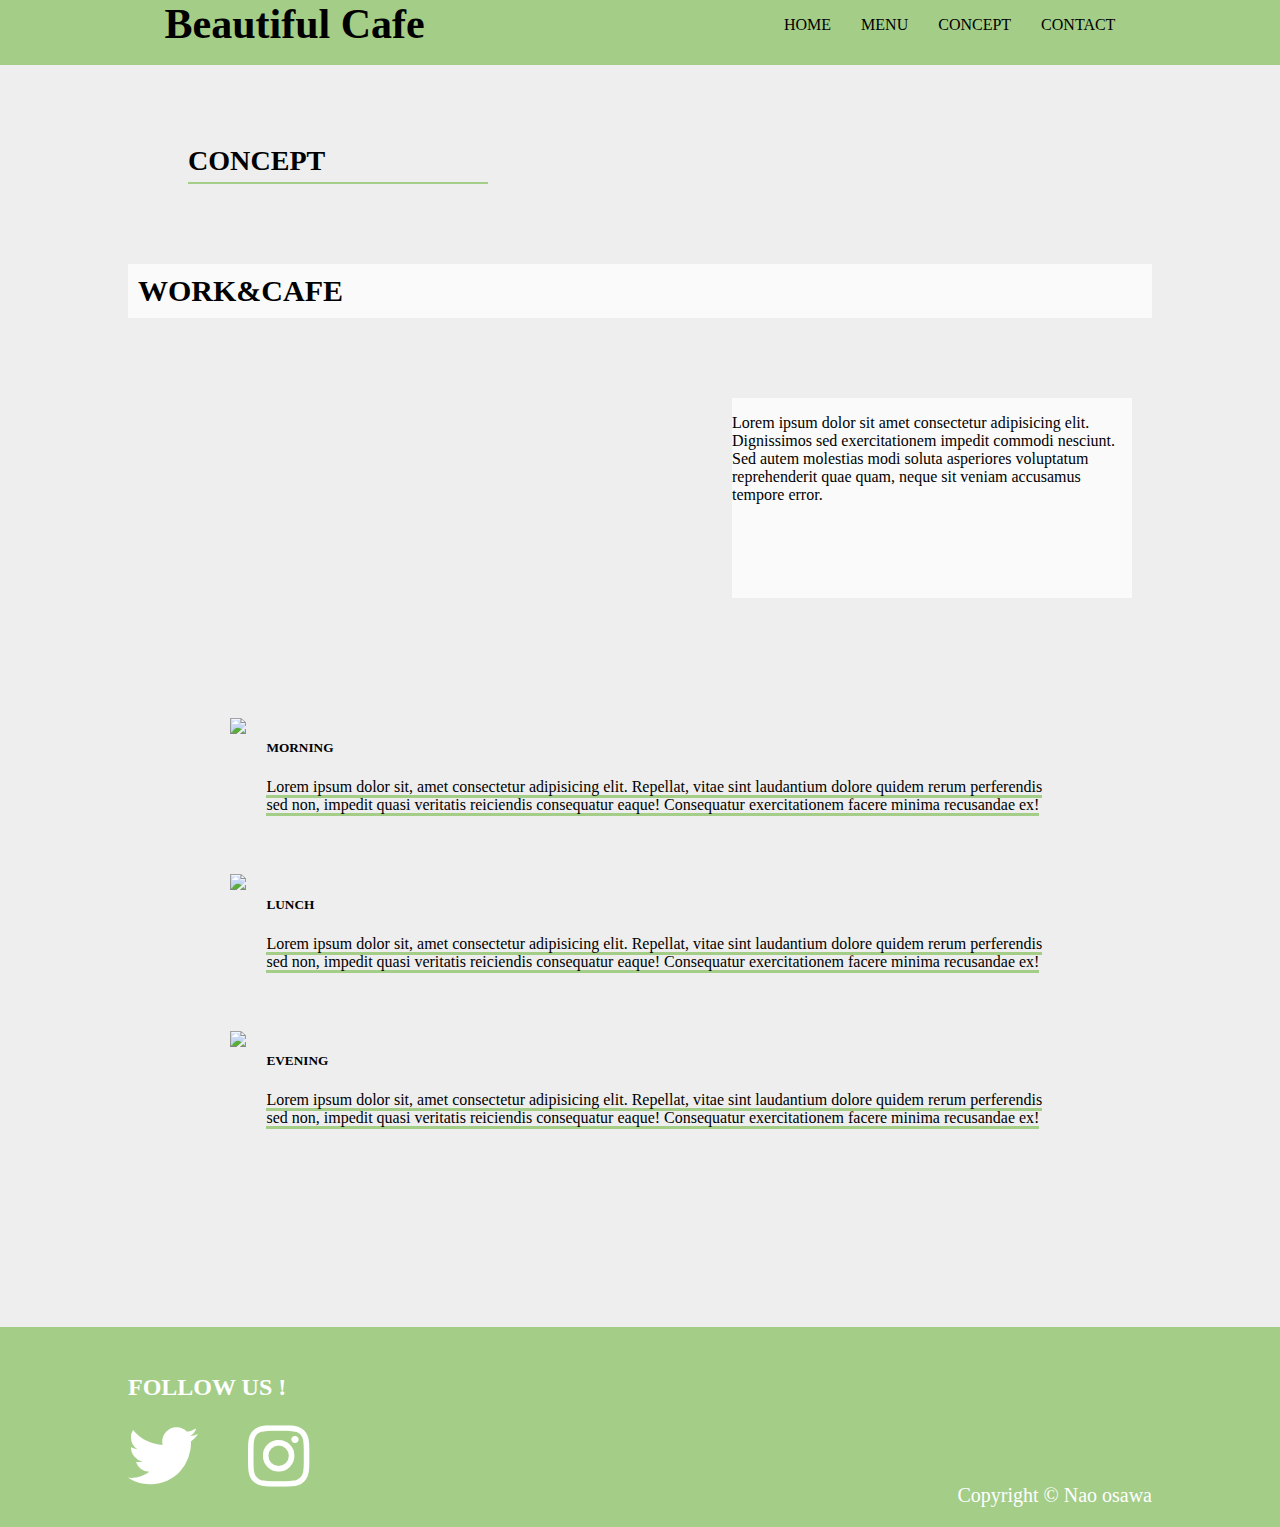
==== about.html @ cf1f88cb "Add files via upload" ====
<!DOCTYPE html>
<html lang="en">
<head>
  <meta charset="UTF-8">
  <meta name="viewport" content="width=device-width, initial-scale=1.0">
  <link rel="stylesheet" href="style.css">
  <link rel="stylesheet" href="responsive.css">
  <link href="https://use.fontawesome.com/releases/v5.6.1/css/all.css" rel="stylesheet">
  <title>CONTACT</title>
</head>
<body>
  <header id="home">
    <div class="h-bottom">
      <a href="index.html" class="h-title">Beautiful Cafe</a>
      <div class="header-hide">
        <label class="min-menu" for="min-menu"><i class="fas fa-bars menu-icon"></i></label>
        <input type="checkbox" id="min-menu">
        <div class="menu-hide">
          <ul>
            <a href="index.html"><li>HOME</li></a>
            <a href="menu.html"><li>MENU</li></a>
            <a href="about.html"><li>CONCEPT</li></a>
            <a href="contact.html"><li>CONTACT</li></a>
            <li class="m-sns"><a href="#">
              <i class="fab fa-twitter m-instagram"></i>
            </a>
            <a href="#">
              <i class="fab fa-instagram m-twitter"></i>
            </a></li>
          </ul>
        </div>
      </div>
      <nav>
        <ul>
          <a href="index.html"><li>HOME</li></a>
          <a href="menu.html"><li>MENU</li></a>
          <a href="about.html"><li>CONCEPT</li></a>
          <a href="contact.html"><li>CONTACT</li></a>
        </ul>
      </nav>
    </div>
  </header>
  <div class="container">
    <div class="sub-title">
      <h3>CONCEPT</h3>
    </div>
    <div class="c-header">
      <h3>WORK&CAFE</h3>
      <div class="c-header-back">
        <div class="c-taxt-box">
          <p>Lorem ipsum dolor sit amet consectetur adipisicing elit. Dignissimos sed exercitationem impedit commodi nesciunt. Sed autem molestias modi soluta asperiores voluptatum reprehenderit quae quam, neque sit veniam accusamus tempore error.</p>
        </div>
      </div>
    </div>

    <section class="c-container">
      <div class="about-time">
        <img src="./image/c-morning.jpg">
        <div class="c-left">
          <h5>MORNING</h5>
          <a>Lorem ipsum dolor sit, amet consectetur adipisicing elit. Repellat, vitae sint laudantium dolore quidem rerum perferendis sed non, impedit quasi veritatis reiciendis consequatur eaque! Consequatur exercitationem facere minima recusandae ex!</a>
        </div>
      </div>
      <div class="about-time">
        <img src="./image/c-lunch.jpg">
        <div class="c-left">
          <h5>LUNCH</h5>
          <a>Lorem ipsum dolor sit, amet consectetur adipisicing elit. Repellat, vitae sint laudantium dolore quidem rerum perferendis sed non, impedit quasi veritatis reiciendis consequatur eaque! Consequatur exercitationem facere minima recusandae ex!</a>
        </div>
      </div>
      <div class="about-time">
        <img src="./image/c-beer.jpg">
        <div class="c-left">
          <h5>EVENING</h5>
          <a>Lorem ipsum dolor sit, amet consectetur adipisicing elit. Repellat, vitae sint laudantium dolore quidem rerum perferendis sed non, impedit quasi veritatis reiciendis consequatur eaque! Consequatur exercitationem facere minima recusandae ex!</a>
        </div>
      </div>
    </section>

  </div>
  <footer>
    <div class="footer-contents">
      <div class="sns">
        <div class="f-title">FOLLOW US !</div>
        <div class="sns-contents">
            <i class="fab fa-twitter f-twitter"></i>
            <i class="fab fa-instagram f-instagram"></i>
        </div>
      </div>
      <p>Copyright © Nao osawa</p>
    </div>
  </footer>
</body>
</html>
---- style.css ----
body {
  margin: 0;
  /* background-color: #EEE9DD; */
  background-color: rgb(238, 238, 238);
  box-sizing: border-box;
}

.container {
  width: 80%;
  margin: 0 auto 200px auto;
}

.title {
  font-size: 32px;
  font-weight: bold;
  text-align: center;
}

.h-back {
  background-image: url(./image/header.jpg);
  background-size: cover;
  height: 400px;
  display: flex;
  justify-content: flex-end;
}

.header-hide {
  display: none;
}

.min-menu {
  width: 30px;
  height: 30px;
  color: #fff;
  border: 2px solid #fff;
  padding: 10px;
  margin: 10px 10px 0 0;
  display: flex;
  justify-content: center;
  align-items: center;
  cursor: pointer;
}

#min-menu {
  position: absolute;
  left: -1000px;
}

#min-menu:checked  ~ .menu-hide {
  left: 0;
}

.menu-hide {
  position: absolute;
  top: 80px;
  left: -1000px;
  width: 100%;
  background-color:rgba(255, 255, 255, 0.85);
}

.menu-hide ul {
  list-style: none;
  padding: 0;
}

.menu-hide ul a {
  text-decoration: none;
  color: black;
  font-size: 30px;
}

.menu-hide ul li {
  padding: 15px 10px;
}

.menu-hide ul li:hover {
  background-color: rgba(164, 205, 136,.7);
}

.m-sns:hover {
  background-color:rgba(0,0, 0, 0) !important;
}

.m-twitter,.m-instagram {
  font-size: 60px;
}

.m-twitter:hover,.m-instagram:hover {
  opacity: .5;
}


.min-menu:hover {
  background-color: rgba(255, 255, 255, 0.411);
}

.menu-icon {
  font-size: 28px;
}

nav ul a ,.maps-link,.m-contents a,.h-title{
  text-decoration: none;
  color: black;
}

.h-bottom {
  height: 65px;
  display: flex;
  justify-content: space-around;
  margin-bottom: 30px;
}

.h-title {
  font-size: 42px;
  font-weight: bold;
}

nav ul {
  display: flex;
  list-style: none;
  padding: 0;
}

nav ul li {
  margin-left: 30px;
}

nav ul li:hover {
  font-weight: bold;
}

.new {
  width: 650px;
  display: flex;
  border: 10px solid #A4CD88;
  margin: 0 auto;
  padding: 30px;
  margin-bottom: 100px;
}

.new-contents {
  margin-left: 30px;
}

.new-contents h5 {
  font-size: 24px;
}

.new-contents h3 {
  font-size: 24px;
  color: palevioletred;
  font-style: italic;
}

.concept {
  width: 90%;
  height: auto;
  padding: 20px 0px 20px 0;
  display: flex;
  flex-wrap: wrap;
  justify-content: center;
  align-items: center;
  margin: 0 auto 150px auto;
}

.concept h5 {
  font-size: 24px;
  margin-left: 5px;
  display: inline;
}

.concept p {
  position: absolute;
  margin-left: 5px;
}

.c-morning,.c-evening {
  min-width: 340px;
  width: auto;
  height: 300px;
  align-self: flex-start;
}

.morning-img,.evening-img {
  width: 375px;
  height: 300px;
}

.menu {
  width: 80%;
  margin: 0 auto 150px auto;
}

.m-contents {
  margin-top: 40px;
  display: flex;
  flex-wrap: wrap;
  flex-shrink: 0;
  justify-content: space-between;
  flex-grow: 2;
}

.m-contents h5 {
  font-size: 24px;
  font-weight: bold;
  color: rgb(255, 255, 255);
}

.m-drink,.m-morning,.m-sand,.m-pasta,.m-cake,.m-alchol {
  width: 250px;
  height: 250px;
  display: flex;
  padding: 20px;
  justify-content: center;
  align-items: center;
  background-size: contain;
}

.m-drink:hover,.m-morning:hover,.m-sand:hover,.m-pasta:hover,.m-cake:hover,.m-alchol:hover {
  opacity: .7;
  transition: 1s;
}

.m-drink {
  background-image: url(./image/drink.jpg);
  margin-bottom: 30px;
}

.m-morning {
  background-image: url(./image/toast.jpg);
  margin-bottom: 30px;
}

.m-sand {
  background-image: url(./image/sandwich.jpg);
  margin-bottom: 30px;
}

.m-pasta {
  background-image: url(./image/pasta.jpg);
}

.m-cake {
  background-image: url(./image/cake.jpg);
}

.m-alchol {
  background-image: url(./image/alchol.jpg);
}

.shops {
  width: 80%;
  margin: 0 auto;
}

.shop h5 {
  margin:0 0 5px 0;
  letter-spacing: 2px;
  font-size: 18px;
  font-weight: bold;
}

.shop {
  margin-top: 20px;
  display: flex;
  align-items: center;
  justify-content: stretch;
}



.s-left {
  width: 400px;
  height: 250px;
}

.s-right {
  align-self: flex-end;
  display: flex;
  flex-direction:column;
  justify-content: space-evenly;
  width: 100%;
  height: 250px;
  margin-left: 20px;
}

.s-right p {
  margin: 0;
}

.maps {
  height: 120px;
  width: 400px;
}

.maps-link {
  display: none;
  font-size: 16px;
}

.maps-link:hover {
  font-weight: bold;
}

.sns-contents {
  display: flex;
  justify-content: center;
}

.f-twitter:hover,.f-instagram:hover {
  opacity: 0.7;
}

.f-twitter {
  margin-right: 50px;
}

.f-twitter,.f-instagram {
  cursor: pointer;
  color: #fff;
  font-size: 70px;
}

footer {
  height: 200px;
}

.footer-contents {
  height: 100%;
  display: flex;
  justify-content: space-between;
  align-items: center;
  width: 80%;
  margin: 0 auto;
}

.f-title {
  color: #fff;
  font-weight: bold;
  font-size: 24px;
  padding: 10px 0 20px 0;
}

footer p {
  color: #fff;
  font-size: 20px;
  text-align: center;
  align-self: flex-end;
}

.h-bottom,.concept, footer {
  background-color: #A4CD88;
}


/* CONTACTのCSS */

.sub-title {
  margin: 80px 0px 80px 60px;
  border-bottom: 2px solid #A4CD88;
  width: 300px;
  font-size: 24px;
}

.sub-title h3 {
  margin-bottom: 5px;
}

.text-box {
  width: 80%;
  margin: 0 auto;
  border:  3px solid #A4CD88;
  margin-bottom: 50px;
  padding: 20px;
}

form {
  width: 80%;
  margin: 0 auto;
}

.contact-form th {
  height: 60px;
  text-align: left;
  padding-right: 20px;
}

input {
  border:3px solid #A4CD88;
  height:30px;
  width: 250px;
}

textarea {
  border:3px solid #A4CD88;
  height: 200px;
  width: 400px;
}

.button {
  width: 100px;
  background-color: #A4CD88;
}

.button:hover {
  opacity: .7;
}




/* MENUのCSS */

.menu-container {
  width: 60%;
  margin: 0 auto 80px auto;
  display: flex;
  justify-content: space-evenly;
}

.m-box {
  width: 200px;
  height: 200px;
  display: flex;
  justify-content: center;
  align-items: center;
  background-color: #A4CD88;
}

.m-img {
  width: 160px;
  height: 160px;
}

.m-text {
  width: 300px;
}

.m-text h5 {
  margin: 0;
  font-size: 24px;
}

.m-text p {
  line-height: 1.8;
  margin: 0;
}

.m-text-box {
  display: flex;
}

.m-name {
  margin-right: 30px;
}


/* CONCEPTのCSS */

.c-header h3 {
  margin: 0;
  padding: 10px;
  font-size: 30px;
  background-color: rgba(255, 255, 255, 0.712);
}

.c-header-back {
  height: 300px;
  width: 100%;
  background-image: url(./image/work.jpg);
  margin-bottom: 100px;
  display: flex;
  justify-content: flex-end;
  align-items: flex-end;
}

.c-taxt-box {
  width: 400px;
  height: 200px;
  background-color: rgba(255, 255, 255, 0.712);
  margin: 0 20px 20px 0;
}

.c-container {
  width: 80%;
  margin: 0 auto;
}

.about-time {
  display: flex;
  margin-bottom: 60px;
}

.c-left {
  margin-left: 20px;
}

.c-left a {
  border-bottom: 3px solid #A4CD88;
}
---- responsive.css ----
@media screen and (max-width:1000px) {
  .container {
    width: 100%;
  }

  .s-left {
    width: 300px;
    height: auto;
  }

  .maps {
    width: 100%;
  }
}

@media screen and (max-width:800px) {

  .h-back {
    height: 200px;
  }

  .h-title {
    font-size: 24px;
  }

  .new {
    width: 80%;
  }

  .concept {
    width: 100%;
  }

  .c-morning,.c-evening {
    min-width: 50%;
    height: auto;
  }

  .morning-img,.evening-img {
    width: 50%;
    height: auto;
  }
  
}

@media screen and (max-width:800px) {

  .title {
    font-size: 20px;
    font-weight: bold;
  }

  .h-back {
    height: 150px;
  }

  .h-bottom {
    height: 60px;
    justify-content: space-between;
    align-items: center;
  }

  .h-title {
    font-size: 20px;
    margin-left: 10px;
  }

  nav {
    display: none;
  }

  .header-hide {
    display: block;
  }

  .min-menu {
    width: 20px;
    height: 20px;
    margin: 5px 10px 0 0;
  }

  .new {
    width: 80%;
    border: 3px solid #A4CD88;
    padding: 10px;
  }

  .new img {
    width: 30%;
  }

  .menu {
    width: 80%;
  }
  
  .m-drink,.m-morning,.m-sand,.m-pasta,.m-cake,.m-alchol {
    width: 150px;
    height: 150px;
    background-size: contain;
    padding: 0px;
  }

  .shops {
    width: 90%;
  }

  .s-left {
    width: 50%;
    height: 50%;
  }

  .s-right {
    width: 50%;
    height: 50%;
    margin-left: 10px;
  }

  .maps-link {
    display: block;
  }

  .maps {
    display: none;
  }

  .twitter,.instagram {
    width: 60px;
    height: 60px;
    padding: 10px;
  }
  
  .twitter {
    margin-right: 10px;
  }
  
  .instagram {
    margin-left: 10px;
  }
  
  .f-twitter,.f-instagram {
    font-size: 40px;
  }
  
  footer {
    height: 150px;
  }

  .concept,.new ,.menu,.sns{
    margin-bottom: 60px;
  }



  .sub-title {
    width: 150px;
    margin-left: 20px;
  }

  .sub-title h3 {
    margin: 0;
  }

  form {
    width: 90%;
  }

  .contact-form th {
    height: 30px;
    text-align: left;
    padding-right: 10px;
    font-size: 12px;
    font-weight: normal;
  }
  
  input {
    border:3px solid #A4CD88;
    height:20px;
    width: 150px;
  }
  
  textarea {
    border:3px solid #A4CD88;
    height: 200px;
    width: 250px;
  }
  
  .button {
    width: 100px;
    height: 30px;
    background-color: #A4CD88;
    margin-bottom: 200px;
  }


  .menu-container {
    width: 90%;
  }
  
  .m-box {
    width: 140px;
    height: 140px;
    margin-right: 20px;
  }
  
  .m-img {
    width: 120px;
    height: 120px;
  }
  
  .m-text {
    width: 200px;
  }
  
  .m-text p {
    line-height: 1.5;
  }


  


  .new p ,.new h5,.concept p,.shop p, footer p,.c-evening p,.c-morning p,.tex-box,.m-text p{
    font-size: 12px;
  }

  .concept h5 ,.new h3,.m-contents h5,.shop h5,.new-contents h3,.f-title,.sub-title,.m-text h5{
    font-size: 16px;
  }

}
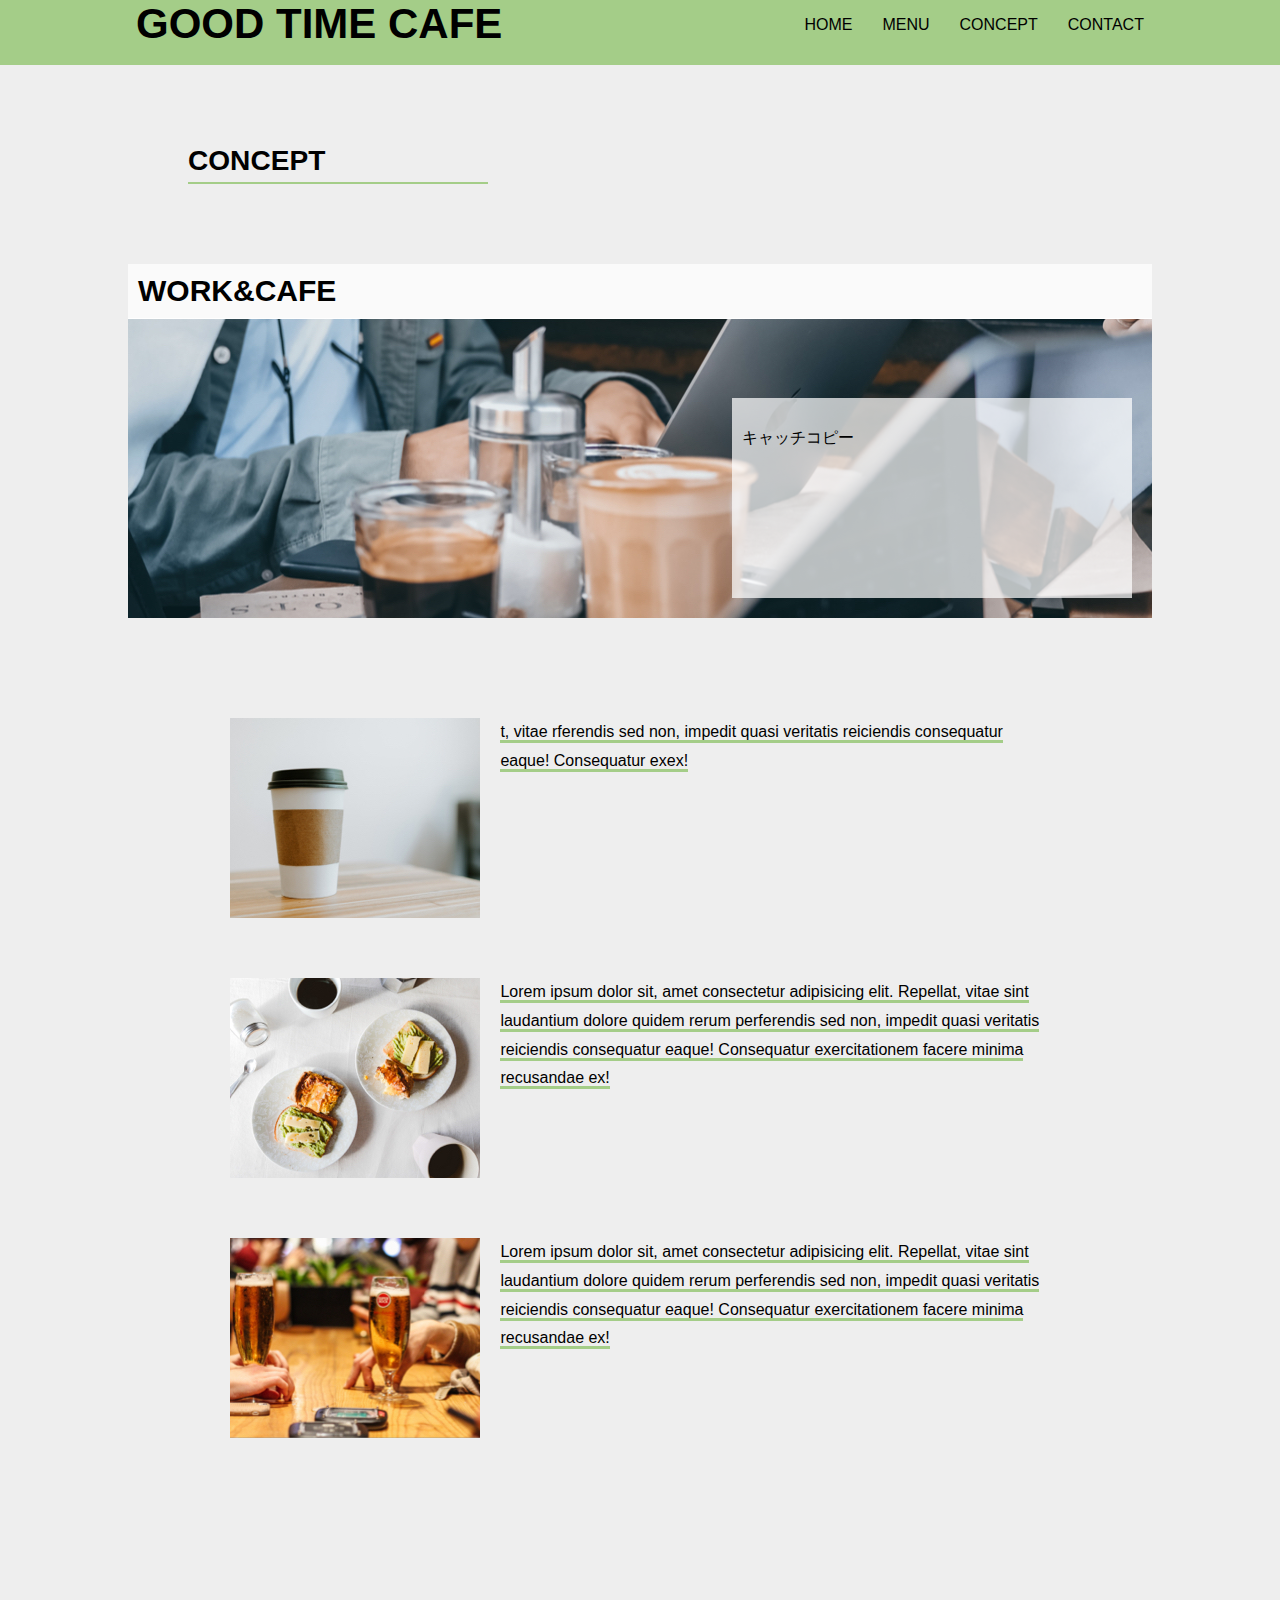
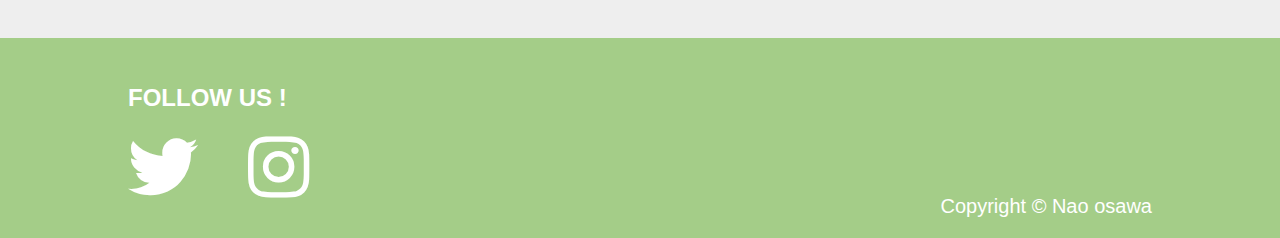
==== commit 45bc549a: "Add files via upload" ====
--- a/about.html
+++ b/about.html
@@ -11,7 +11,7 @@
 <body>
   <header id="home">
     <div class="h-bottom">
-      <a href="index.html" class="h-title">Beautiful Cafe</a>
+      <a href="index.html" class="h-title">GOOD TIME CAFE</a>
       <div class="header-hide">
         <label class="min-menu" for="min-menu"><i class="fas fa-bars menu-icon"></i></label>
         <input type="checkbox" id="min-menu">
@@ -48,20 +48,22 @@
       <h3>WORK&CAFE</h3>
       <div class="c-header-back">
         <div class="c-taxt-box">
-          <p>Lorem ipsum dolor sit amet consectetur adipisicing elit. Dignissimos sed exercitationem impedit commodi nesciunt. Sed autem molestias modi soluta asperiores voluptatum reprehenderit quae quam, neque sit veniam accusamus tempore error.</p>
+          <p>キャッチコピー</p>
         </div>
       </div>
     </div>
 
     <section class="c-container">
       <div class="about-time">
+        <h5>MORNING</h5>
         <img src="./image/c-morning.jpg">
         <div class="c-left">
           <h5>MORNING</h5>
-          <a>Lorem ipsum dolor sit, amet consectetur adipisicing elit. Repellat, vitae sint laudantium dolore quidem rerum perferendis sed non, impedit quasi veritatis reiciendis consequatur eaque! Consequatur exercitationem facere minima recusandae ex!</a>
+          <a>t, vitae rferendis sed non, impedit quasi veritatis reiciendis consequatur eaque! Consequatur exex!</a>
         </div>
       </div>
       <div class="about-time">
+        <h5>LUNCH</h5>
         <img src="./image/c-lunch.jpg">
         <div class="c-left">
           <h5>LUNCH</h5>
@@ -69,6 +71,7 @@
         </div>
       </div>
       <div class="about-time">
+        <h5>EVENING</h5>
         <img src="./image/c-beer.jpg">
         <div class="c-left">
           <h5>EVENING</h5>
--- a/style.css
+++ b/style.css
@@ -3,6 +3,7 @@
   /* background-color: #EEE9DD; */
   background-color: rgb(238, 238, 238);
   box-sizing: border-box;
+  font-family: Arial, Helvetica, sans-serif;
 }
 
 .container {
@@ -480,6 +481,10 @@
   background-color: rgba(255, 255, 255, 0.712);
   margin: 0 20px 20px 0;
 }
+.c-taxt-box p {
+  padding: 10px;
+  line-height: 1.8;
+}
 
 .c-container {
   width: 80%;
@@ -489,12 +494,27 @@
 .about-time {
   display: flex;
   margin-bottom: 60px;
+}
+
+.about-time img {
+  width: 250px;
+  height: 200px;
 }
 
 .c-left {
   margin-left: 20px;
 }
 
+.c-left h5 ,.about-time h5{
+  margin: 0;
+  font-size: 18px;
+}
+
+.about-time h5 {
+  display: none;
+}
+
 .c-left a {
+  line-height: 1.8;
   border-bottom: 3px solid #A4CD88;
 }--- a/responsive.css
+++ b/responsive.css
@@ -87,6 +87,7 @@
 
   .new img {
     width: 30%;
+    height: 30%;
   }
 
   .menu {
@@ -216,6 +217,78 @@
   }
 
 
+
+
+
+  .c-header h3 {
+    padding: 10px;
+    font-size: 24px;
+  }
+  
+  .c-header-back {
+    height: 200px;
+    width: 100%;
+    background-image: url(./image/work.jpg);
+    background-size: cover;
+    margin-bottom: 100px;
+    display: flex;
+    justify-content: flex-end;
+    align-items: flex-end;
+  }
+  
+  .c-taxt-box {
+    width: 200px;
+    height: 100px;
+    margin: 0 5px 5px 0;
+  }
+  .c-taxt-box p {
+    padding: 5px;
+    line-height: 1;
+    font-size: 12px;
+  }
+  
+  .c-container {
+    width: 90%;
+  }
+  
+  .about-time {
+    /* display: block; */
+    flex-direction: column;
+    align-items: center;
+    margin-bottom: 60px;
+  }
+
+  .c-hide {
+    display: block;
+    margin-bottom: 10px;
+  }
+  
+  .about-time img {
+    width: 200px;
+    height: 160px;
+  }
+
+  .about-time h5 {
+    display: block;
+    margin-bottom: 10px;
+  }
+  
+  .c-left {
+    text-align: center;
+  }
+  .c-left h5 {
+    display: none;
+  }
+  
+  .c-left a {
+    line-height: 1.8;
+    border-bottom: 3px solid #A4CD88;
+  }
+
+
+
+
+
   
 
 
@@ -223,7 +296,7 @@
     font-size: 12px;
   }
 
-  .concept h5 ,.new h3,.m-contents h5,.shop h5,.new-contents h3,.f-title,.sub-title,.m-text h5{
+  .concept h5 ,.new h3,.m-contents h5,.shop h5,.new-contents h3,.f-title,.sub-title,.m-text h5,.about-time h5{
     font-size: 16px;
   }
 
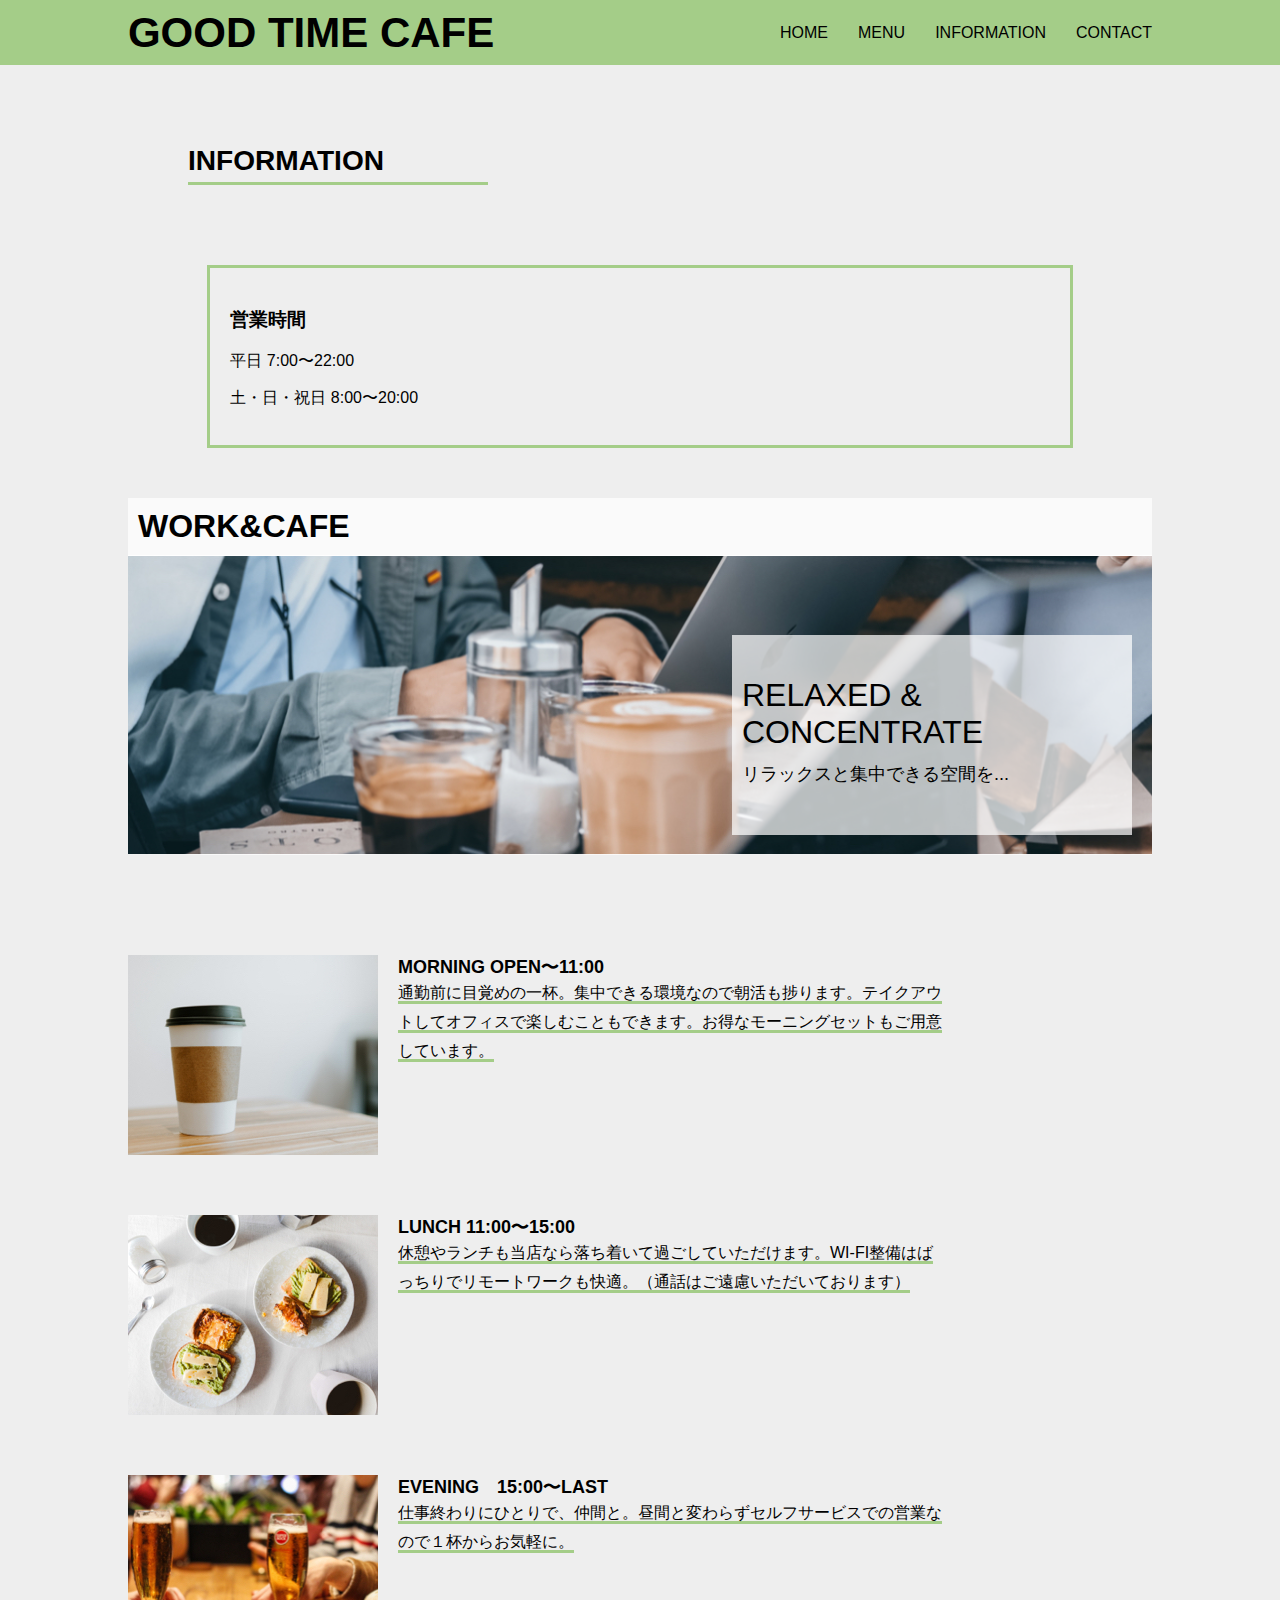
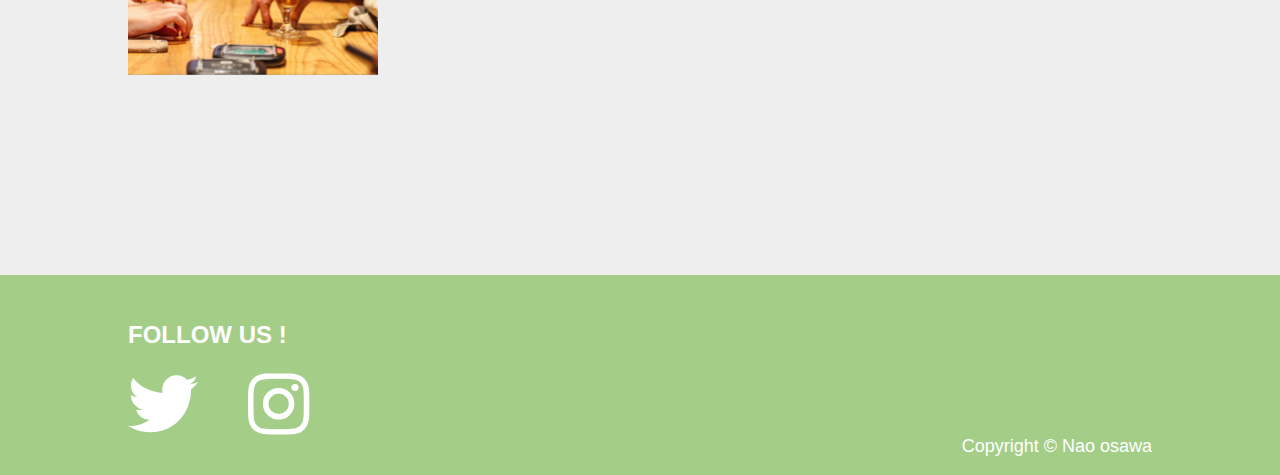
==== commit 2deaf5ae: "Add files via upload" ====
--- a/about.html
+++ b/about.html
@@ -6,7 +6,7 @@
   <link rel="stylesheet" href="style.css">
   <link rel="stylesheet" href="responsive.css">
   <link href="https://use.fontawesome.com/releases/v5.6.1/css/all.css" rel="stylesheet">
-  <title>CONTACT</title>
+  <title>INFORMATION</title>
 </head>
 <body>
   <header id="home">
@@ -17,10 +17,10 @@
         <input type="checkbox" id="min-menu">
         <div class="menu-hide">
           <ul>
-            <a href="index.html"><li>HOME</li></a>
-            <a href="menu.html"><li>MENU</li></a>
-            <a href="about.html"><li>CONCEPT</li></a>
-            <a href="contact.html"><li>CONTACT</li></a>
+            <a href="index.html"><li class="m-list">HOME</li></a>
+            <a href="menu.html"><li class="m-list">MENU</li></a>
+            <a href="about.html"><li class="m-list">INFORMATION</li></a>
+            <a href="contact.html"><li class="m-list">CONTACT</li></a>
             <li class="m-sns"><a href="#">
               <i class="fab fa-twitter m-instagram"></i>
             </a>
@@ -34,7 +34,7 @@
         <ul>
           <a href="index.html"><li>HOME</li></a>
           <a href="menu.html"><li>MENU</li></a>
-          <a href="about.html"><li>CONCEPT</li></a>
+          <a href="about.html"><li>INFORMATION</li></a>
           <a href="contact.html"><li>CONTACT</li></a>
         </ul>
       </nav>
@@ -42,40 +42,47 @@
   </header>
   <div class="container">
     <div class="sub-title">
-      <h3>CONCEPT</h3>
+      <h3>INFORMATION</h3>
     </div>
-    <div class="c-header">
+    <div class="text-box">
+      <h3>営業時間</h3>
+      <p>平日 7:00〜22:00</p>
+      <p>土・日・祝日 8:00〜20:00</p>
+
+    </div>
+    <div class="i-header">
       <h3>WORK&CAFE</h3>
-      <div class="c-header-back">
-        <div class="c-taxt-box">
-          <p>キャッチコピー</p>
+      <div class="i-header-back">
+        <div class="i-text-box">
+          <p class="i-copy">RELAXED & CONCENTRATE
+            <br><span>リラックスと集中できる空間を...</span></p>
         </div>
       </div>
     </div>
 
     <section class="c-container">
       <div class="about-time">
-        <h5>MORNING</h5>
+        <h5 class="i-title-hide">MORNING　OPEN〜11:00</h5>
         <img src="./image/c-morning.jpg">
-        <div class="c-left">
-          <h5>MORNING</h5>
-          <a>t, vitae rferendis sed non, impedit quasi veritatis reiciendis consequatur eaque! Consequatur exex!</a>
+        <div class="i-left">
+          <h5>MORNING OPEN〜11:00</h5>
+          <a>通勤前に目覚めの一杯。集中できる環境なので朝活も捗ります。テイクアウトしてオフィスで楽しむこともできます。お得なモーニングセットもご用意しています。</a>
         </div>
       </div>
       <div class="about-time">
-        <h5>LUNCH</h5>
+        <h5 class="i-title-hide">LUNCH 11:00〜15:00</h5>
         <img src="./image/c-lunch.jpg">
-        <div class="c-left">
-          <h5>LUNCH</h5>
-          <a>Lorem ipsum dolor sit, amet consectetur adipisicing elit. Repellat, vitae sint laudantium dolore quidem rerum perferendis sed non, impedit quasi veritatis reiciendis consequatur eaque! Consequatur exercitationem facere minima recusandae ex!</a>
+        <div class="i-left">
+          <h5>LUNCH 11:00〜15:00</h5>
+          <a>休憩やランチも当店なら落ち着いて過ごしていただけます。WI-FI整備はばっちりでリモートワークも快適。（通話はご遠慮いただいております）</a>
         </div>
       </div>
       <div class="about-time">
-        <h5>EVENING</h5>
+        <h5 class="i-title-hide">EVENING 15:00〜LAST</h5>
         <img src="./image/c-beer.jpg">
-        <div class="c-left">
-          <h5>EVENING</h5>
-          <a>Lorem ipsum dolor sit, amet consectetur adipisicing elit. Repellat, vitae sint laudantium dolore quidem rerum perferendis sed non, impedit quasi veritatis reiciendis consequatur eaque! Consequatur exercitationem facere minima recusandae ex!</a>
+        <div class="i-left">
+          <h5>EVENING　15:00〜LAST</h5>
+          <a>仕事終わりにひとりで、仲間と。昼間と変わらずセルフサービスでの営業なので１杯からお気軽に。</a>
         </div>
       </div>
     </section>
--- a/style.css
+++ b/style.css
@@ -1,28 +1,20 @@
-body {
-  margin: 0;
-  /* background-color: #EEE9DD; */
+body, html{
+  margin: 0;
+  font-family: Arial, Helvetica, sans-serif;
+  box-sizing: border-box;
   background-color: rgb(238, 238, 238);
-  box-sizing: border-box;
-  font-family: Arial, Helvetica, sans-serif;
 }
 
 .container {
-  width: 80%;
   margin: 0 auto 200px auto;
 }
 
-.title {
-  font-size: 32px;
-  font-weight: bold;
-  text-align: center;
-}
-
 .h-back {
+  height: 400px;
+  display: flex;
+  justify-content: flex-end;
   background-image: url(./image/header.jpg);
   background-size: cover;
-  height: 400px;
-  display: flex;
-  justify-content: flex-end;
 }
 
 .header-hide {
@@ -30,15 +22,15 @@
 }
 
 .min-menu {
-  width: 30px;
-  height: 30px;
+  width: 20px;
+  height: 20px;
+  margin: 5px 10px 0 0;
+  padding: 14px;
+  display: flex;
+  justify-content: center;
+  align-items: center;
   color: #fff;
   border: 2px solid #fff;
-  padding: 10px;
-  margin: 10px 10px 0 0;
-  display: flex;
-  justify-content: center;
-  align-items: center;
   cursor: pointer;
 }
 
@@ -53,33 +45,22 @@
 
 .menu-hide {
   position: absolute;
-  top: 80px;
+  top: 65px;
   left: -1000px;
-  width: 100%;
-  background-color:rgba(255, 255, 255, 0.85);
-}
-
-.menu-hide ul {
-  list-style: none;
-  padding: 0;
-}
-
-.menu-hide ul a {
-  text-decoration: none;
-  color: black;
-  font-size: 30px;
-}
+  background-color:rgba(255, 255, 255, 0.9);
+}
+
 
 .menu-hide ul li {
   padding: 15px 10px;
 }
 
-.menu-hide ul li:hover {
+.m-list:hover {
   background-color: rgba(164, 205, 136,.7);
 }
 
 .m-sns:hover {
-  background-color:rgba(0,0, 0, 0) !important;
+  background-color:rgba(0,0, 0, 0);
 }
 
 .m-twitter,.m-instagram {
@@ -95,20 +76,12 @@
   background-color: rgba(255, 255, 255, 0.411);
 }
 
-.menu-icon {
-  font-size: 28px;
-}
-
-nav ul a ,.maps-link,.m-contents a,.h-title{
-  text-decoration: none;
-  color: black;
-}
-
 .h-bottom {
   height: 65px;
+  margin: 0 0 30px 0;
   display: flex;
   justify-content: space-around;
-  margin-bottom: 30px;
+  align-items: center;
 }
 
 .h-title {
@@ -118,37 +91,21 @@
 
 nav ul {
   display: flex;
-  list-style: none;
-  padding: 0;
-}
-
-nav ul li {
-  margin-left: 30px;
-}
-
-nav ul li:hover {
-  font-weight: bold;
+}
+
+nav ul li ,.new-contents{
+  margin: 0 0 0 30px;
 }
 
 .new {
   width: 650px;
   display: flex;
   border: 10px solid #A4CD88;
-  margin: 0 auto;
+  margin: 0 auto 100px auto;
   padding: 30px;
-  margin-bottom: 100px;
-}
-
-.new-contents {
-  margin-left: 30px;
-}
-
-.new-contents h5 {
-  font-size: 24px;
 }
 
 .new-contents h3 {
-  font-size: 24px;
   color: palevioletred;
   font-style: italic;
 }
@@ -156,29 +113,28 @@
 .concept {
   width: 90%;
   height: auto;
+  margin: 0 auto 150px auto;
   padding: 20px 0px 20px 0;
   display: flex;
+  justify-content: center;
+  align-items: center;
   flex-wrap: wrap;
-  justify-content: center;
-  align-items: center;
-  margin: 0 auto 150px auto;
 }
 
 .concept h5 {
-  font-size: 24px;
-  margin-left: 5px;
+  margin: 0 0 0 5px;
   display: inline;
 }
 
 .concept p {
   position: absolute;
-  margin-left: 5px;
+  margin: 0 0 0 5px;
 }
 
 .c-morning,.c-evening {
-  min-width: 340px;
   width: auto;
   height: 300px;
+  min-width: 340px;
   align-self: flex-start;
 }
 
@@ -187,22 +143,18 @@
   height: 300px;
 }
 
-.menu {
-  width: 80%;
+.menu ,.shops{
   margin: 0 auto 150px auto;
 }
 
 .m-contents {
-  margin-top: 40px;
+  margin: 40px 0 0 0;
   display: flex;
   flex-wrap: wrap;
-  flex-shrink: 0;
   justify-content: space-between;
-  flex-grow: 2;
 }
 
 .m-contents h5 {
-  font-size: 24px;
   font-weight: bold;
   color: rgb(255, 255, 255);
 }
@@ -222,19 +174,20 @@
   transition: 1s;
 }
 
+.m-drink,.m-morning,.m-sand {
+  margin: 0 0 30px 0;
+}
+
 .m-drink {
   background-image: url(./image/drink.jpg);
-  margin-bottom: 30px;
 }
 
 .m-morning {
   background-image: url(./image/toast.jpg);
-  margin-bottom: 30px;
 }
 
 .m-sand {
   background-image: url(./image/sandwich.jpg);
-  margin-bottom: 30px;
 }
 
 .m-pasta {
@@ -247,28 +200,20 @@
 
 .m-alchol {
   background-image: url(./image/alchol.jpg);
-}
-
-.shops {
-  width: 80%;
-  margin: 0 auto;
 }
 
 .shop h5 {
   margin:0 0 5px 0;
   letter-spacing: 2px;
-  font-size: 18px;
   font-weight: bold;
 }
 
 .shop {
-  margin-top: 20px;
+  margin: 20px 0 0 0;
   display: flex;
   align-items: center;
   justify-content: stretch;
 }
-
-
 
 .s-left {
   width: 400px;
@@ -276,13 +221,12 @@
 }
 
 .s-right {
-  align-self: flex-end;
+  height: 250px;
+  margin: 0 0 0 20px;
   display: flex;
   flex-direction:column;
   justify-content: space-evenly;
-  width: 100%;
-  height: 250px;
-  margin-left: 20px;
+  align-self: flex-end;
 }
 
 .s-right p {
@@ -296,11 +240,6 @@
 
 .maps-link {
   display: none;
-  font-size: 16px;
-}
-
-.maps-link:hover {
-  font-weight: bold;
 }
 
 .sns-contents {
@@ -308,12 +247,8 @@
   justify-content: center;
 }
 
-.f-twitter:hover,.f-instagram:hover {
-  opacity: 0.7;
-}
-
 .f-twitter {
-  margin-right: 50px;
+  margin: 0 50px 0 0;
 }
 
 .f-twitter,.f-instagram {
@@ -322,93 +257,33 @@
   font-size: 70px;
 }
 
+.f-twitter:hover,.f-instagram:hover ,.c-button:hover{
+  opacity: 0.7;
+}
+
 footer {
   height: 200px;
 }
 
 .footer-contents {
   height: 100%;
+  margin: 0 auto;
   display: flex;
   justify-content: space-between;
   align-items: center;
-  width: 80%;
-  margin: 0 auto;
 }
 
 .f-title {
+  padding: 10px 0 20px 0;
   color: #fff;
   font-weight: bold;
-  font-size: 24px;
-  padding: 10px 0 20px 0;
 }
 
 footer p {
   color: #fff;
-  font-size: 20px;
   text-align: center;
   align-self: flex-end;
 }
-
-.h-bottom,.concept, footer {
-  background-color: #A4CD88;
-}
-
-
-/* CONTACTのCSS */
-
-.sub-title {
-  margin: 80px 0px 80px 60px;
-  border-bottom: 2px solid #A4CD88;
-  width: 300px;
-  font-size: 24px;
-}
-
-.sub-title h3 {
-  margin-bottom: 5px;
-}
-
-.text-box {
-  width: 80%;
-  margin: 0 auto;
-  border:  3px solid #A4CD88;
-  margin-bottom: 50px;
-  padding: 20px;
-}
-
-form {
-  width: 80%;
-  margin: 0 auto;
-}
-
-.contact-form th {
-  height: 60px;
-  text-align: left;
-  padding-right: 20px;
-}
-
-input {
-  border:3px solid #A4CD88;
-  height:30px;
-  width: 250px;
-}
-
-textarea {
-  border:3px solid #A4CD88;
-  height: 200px;
-  width: 400px;
-}
-
-.button {
-  width: 100px;
-  background-color: #A4CD88;
-}
-
-.button:hover {
-  opacity: .7;
-}
-
-
-
 
 /* MENUのCSS */
 
@@ -425,7 +300,6 @@
   display: flex;
   justify-content: center;
   align-items: center;
-  background-color: #A4CD88;
 }
 
 .m-img {
@@ -439,7 +313,6 @@
 
 .m-text h5 {
   margin: 0;
-  font-size: 24px;
 }
 
 .m-text p {
@@ -456,44 +329,44 @@
 }
 
 
-/* CONCEPTのCSS */
-
-.c-header h3 {
+
+
+/* INFORMATIONのCSS */
+
+.i-header h3 {
   margin: 0;
   padding: 10px;
-  font-size: 30px;
   background-color: rgba(255, 255, 255, 0.712);
 }
 
-.c-header-back {
+.i-header-back {
   height: 300px;
-  width: 100%;
-  background-image: url(./image/work.jpg);
-  margin-bottom: 100px;
+  margin:0 0 100px 0;
   display: flex;
   justify-content: flex-end;
   align-items: flex-end;
-}
-
-.c-taxt-box {
+  background-image: url(./image/work.jpg);
+  background-size: cover;
+}
+
+.i-copy {
+  padding: 10px;
+}
+
+.i-text-box {
   width: 400px;
   height: 200px;
   background-color: rgba(255, 255, 255, 0.712);
   margin: 0 20px 20px 0;
 }
-.c-taxt-box p {
-  padding: 10px;
-  line-height: 1.8;
-}
-
-.c-container {
-  width: 80%;
+
+.i-container {
   margin: 0 auto;
 }
 
 .about-time {
   display: flex;
-  margin-bottom: 60px;
+  margin:0 0 60px 0;
 }
 
 .about-time img {
@@ -501,20 +374,108 @@
   height: 200px;
 }
 
-.c-left {
-  margin-left: 20px;
-}
-
-.c-left h5 ,.about-time h5{
-  margin: 0;
-  font-size: 18px;
-}
-
-.about-time h5 {
+.i-left {
+  margin:0 0 0 20px;
+}
+
+.i-left h5 ,.about-time h5{
+  margin: 0;
+}
+
+.i-title-hide {
   display: none;
 }
 
-.c-left a {
+.i-left a {
   line-height: 1.8;
   border-bottom: 3px solid #A4CD88;
+}
+
+
+/* CONTACTのCSS */
+
+.sub-title {
+  margin: 80px 0px 80px 60px;
+  border-bottom: 3px solid #A4CD88;
+  width: 300px;
+}
+
+.sub-title h3 {
+  margin:0 0 5px 0;
+}
+
+.text-box {
+  margin: 0 auto 50px auto;
+  padding: 20px;
+}
+
+form {
+  margin: 0 auto;
+}
+
+.contact-form th {
+  height: 60px;
+  text-align: left;
+  padding: 0 20px 0 0;
+}
+
+input {
+  width: 70%;
+  height:30px;
+}
+
+textarea {
+  height: 200px;
+}
+
+.c-button {
+  width: 100px;
+  height: 30px;
+}
+
+
+
+
+
+/* 共通CSS */
+.c-title,.menu-hide ul a,.menu-icon,.c-header h3 ,.i-header h3,.i-copy{
+  font-size: 32px;
+}
+
+.new-contents h5 ,.new-contents h3,.concept h5,.m-contents h5,.f-title,.m-text h5,.sub-title {
+  font-size: 24px;
+}
+
+.shop h5,.c-left h5 ,.about-time h5,footer p ,.i-copy span{
+  font-size: 18px;
+}
+
+nav ul li:hover ,.maps-link:hover{
+  font-weight: bold;
+}
+
+.h-bottom,.concept, footer ,.c-button,.m-box{
+  background-color: #A4CD88;
+}
+
+.text-box,input,textarea {
+  border: 3px solid #A4CD88;
+}
+
+nav ul a ,.maps-link,.m-contents a,.h-title,.menu-hide ul a{
+  text-decoration: none;
+  color: black;
+}
+
+.menu-hide ul ,nav ul{
+  padding: 0;
+  list-style: none;
+}
+
+.menu-hide,.s-right,.c-header-back,.contact-form,textarea {
+  width: 100%;
+}
+
+.container,.menu,.shops,.footer-contents,.c-container,.text-box,form {
+  width: 80%;
 }--- a/responsive.css
+++ b/responsive.css
@@ -1,68 +1,33 @@
 @media screen and (max-width:1000px) {
-  .container {
+  .container ,.maps{
     width: 100%;
+  }
+
+  .h-back {
+    height: 300px;
   }
 
   .s-left {
     width: 300px;
     height: auto;
   }
-
-  .maps {
-    width: 100%;
-  }
 }
 
 @media screen and (max-width:800px) {
 
-  .h-back {
-    height: 200px;
-  }
-
-  .h-title {
-    font-size: 24px;
-  }
-
-  .new {
-    width: 80%;
-  }
-
-  .concept {
-    width: 100%;
-  }
-
-  .c-morning,.c-evening {
-    min-width: 50%;
-    height: auto;
-  }
-
-  .morning-img,.evening-img {
-    width: 50%;
-    height: auto;
-  }
-  
-}
-
-@media screen and (max-width:800px) {
-
-  .title {
-    font-size: 20px;
-    font-weight: bold;
-  }
-
+  
+  /* HOMEのCSS(RESPONSIVE) */
   .h-back {
     height: 150px;
   }
 
   .h-bottom {
-    height: 60px;
     justify-content: space-between;
     align-items: center;
   }
 
   .h-title {
-    font-size: 20px;
-    margin-left: 10px;
+    margin: 0 0 0 10px;
   }
 
   nav {
@@ -71,12 +36,6 @@
 
   .header-hide {
     display: block;
-  }
-
-  .min-menu {
-    width: 20px;
-    height: 20px;
-    margin: 5px 10px 0 0;
   }
 
   .new {
@@ -90,29 +49,29 @@
     height: 30%;
   }
 
-  .menu {
-    width: 80%;
-  }
-  
+  .c-morning,.c-evening {
+    min-width: 50%;
+    height: auto;
+  }
+
+  .morning-img,.evening-img {
+    width: 50%;
+    height: auto;
+  }
+
   .m-drink,.m-morning,.m-sand,.m-pasta,.m-cake,.m-alchol {
     width: 150px;
     height: 150px;
+    padding: 0px;
     background-size: contain;
-    padding: 0px;
-  }
-
-  .shops {
-    width: 90%;
-  }
-
-  .s-left {
+  }
+
+  .s-left ,.s-right{
     width: 50%;
     height: 50%;
   }
 
   .s-right {
-    width: 50%;
-    height: 50%;
     margin-left: 10px;
   }
 
@@ -123,19 +82,13 @@
   .maps {
     display: none;
   }
-
-  .twitter,.instagram {
-    width: 60px;
-    height: 60px;
-    padding: 10px;
-  }
   
   .twitter {
-    margin-right: 10px;
+    margin: 0 10px 0 ;
   }
   
   .instagram {
-    margin-left: 10px;
+    margin: 0 0 0 10px;
   }
   
   .f-twitter,.f-instagram {
@@ -146,158 +99,130 @@
     height: 150px;
   }
 
-  .concept,.new ,.menu,.sns{
-    margin-bottom: 60px;
-  }
-
-
+
+  /* MENUのCSS(RESPONSIVE) */
 
   .sub-title {
     width: 150px;
-    margin-left: 20px;
+    margin: 10px 0 20px 20px;
   }
 
   .sub-title h3 {
     margin: 0;
   }
-
-  form {
-    width: 90%;
-  }
+  
+  .m-box {
+    width: 140px;
+    height: 140px;
+    margin: 0 20px 0 0;
+  }
+  
+  .m-img {
+    width: 120px;
+    height: 120px;
+  }
+  
+  .m-text {
+    width: 200px;
+  }
+  
+  .m-text p {
+    line-height: 1.5;
+  }
+
+
+  /* INFORMATIONのCSS(RESPONSIVE) */
+  .i-header h3 {
+    font-size: 24px;
+  }
+  
+  .i-header-back {
+    height: 200px;
+    justify-content: flex-start;
+  }
+  
+  .i-text-box {
+    width: 200px;
+    height: 100px;
+    margin: 0 0 5px 5px;
+  }
+
+  .i-copy {
+    margin: 0px;
+  }
+  
+  .about-time {
+    flex-direction: column;
+    align-items: center;
+    margin:0 0 60px 0;
+  }
+
+  .about-time h5 ,.c-hide{
+    display: block;
+    margin:0 0 10px 0;
+  }
+
+  .about-time img {
+    width: 200px;
+    height: 160px;
+  }
+
+  .i-left {
+    text-align: center;
+  }
+  .i-left h5 {
+    display: none;
+  }
+  
+  .i-left a {
+    line-height: 1.8;
+    border-bottom: 3px solid #A4CD88;
+  }
+
+
+  /* CONTACTのCSS(RESPONSIVE) */
 
   .contact-form th {
     height: 30px;
     text-align: left;
-    padding-right: 10px;
+    padding: 0 10px 0 0;
+    font-weight: normal;
+  }
+  
+  input {
+    height:20px;
+  }
+  
+  textarea {
+    height: 200px;
+  }
+
+
+
+  /* 共通CSS(RESPONSIVE) */
+
+  .concept,.new ,.menu,.sns{
+    margin-bottom: 60px;
+  }
+
+  .new p ,.new h5,.concept p,.shop p, footer p,.c-evening p,.c-morning p,.tetx-box p,.m-text p,.c-text-box p,.contact-form th,.about-time a,.i-copy span{
     font-size: 12px;
-    font-weight: normal;
-  }
-  
-  input {
-    border:3px solid #A4CD88;
-    height:20px;
-    width: 150px;
-  }
-  
-  textarea {
-    border:3px solid #A4CD88;
-    height: 200px;
-    width: 250px;
-  }
-  
-  .button {
-    width: 100px;
-    height: 30px;
-    background-color: #A4CD88;
-    margin-bottom: 200px;
-  }
-
-
-  .menu-container {
+  }
+
+  .concept h5 ,.new h3,.m-contents h5,.shop h5,.new-contents h3,.f-title,.sub-title,.m-text h5,.about-time h5,.maps-link{
+    font-size: 16px;
+  }
+
+  .c-title ,.h-title,.i-copy{
+    font-size: 20px;
+  }
+
+  .concept .c-header-back{
+    width: 100%;
+  }
+
+  .menu-container,.c-container,form{
     width: 90%;
   }
-  
-  .m-box {
-    width: 140px;
-    height: 140px;
-    margin-right: 20px;
-  }
-  
-  .m-img {
-    width: 120px;
-    height: 120px;
-  }
-  
-  .m-text {
-    width: 200px;
-  }
-  
-  .m-text p {
-    line-height: 1.5;
-  }
-
-
-
-
-
-  .c-header h3 {
-    padding: 10px;
-    font-size: 24px;
-  }
-  
-  .c-header-back {
-    height: 200px;
-    width: 100%;
-    background-image: url(./image/work.jpg);
-    background-size: cover;
-    margin-bottom: 100px;
-    display: flex;
-    justify-content: flex-end;
-    align-items: flex-end;
-  }
-  
-  .c-taxt-box {
-    width: 200px;
-    height: 100px;
-    margin: 0 5px 5px 0;
-  }
-  .c-taxt-box p {
-    padding: 5px;
-    line-height: 1;
-    font-size: 12px;
-  }
-  
-  .c-container {
-    width: 90%;
-  }
-  
-  .about-time {
-    /* display: block; */
-    flex-direction: column;
-    align-items: center;
-    margin-bottom: 60px;
-  }
-
-  .c-hide {
-    display: block;
-    margin-bottom: 10px;
-  }
-  
-  .about-time img {
-    width: 200px;
-    height: 160px;
-  }
-
-  .about-time h5 {
-    display: block;
-    margin-bottom: 10px;
-  }
-  
-  .c-left {
-    text-align: center;
-  }
-  .c-left h5 {
-    display: none;
-  }
-  
-  .c-left a {
-    line-height: 1.8;
-    border-bottom: 3px solid #A4CD88;
-  }
-
-
-
-
-
-  
-
-
-  .new p ,.new h5,.concept p,.shop p, footer p,.c-evening p,.c-morning p,.tex-box,.m-text p{
-    font-size: 12px;
-  }
-
-  .concept h5 ,.new h3,.m-contents h5,.shop h5,.new-contents h3,.f-title,.sub-title,.m-text h5,.about-time h5{
-    font-size: 16px;
-  }
 
 }